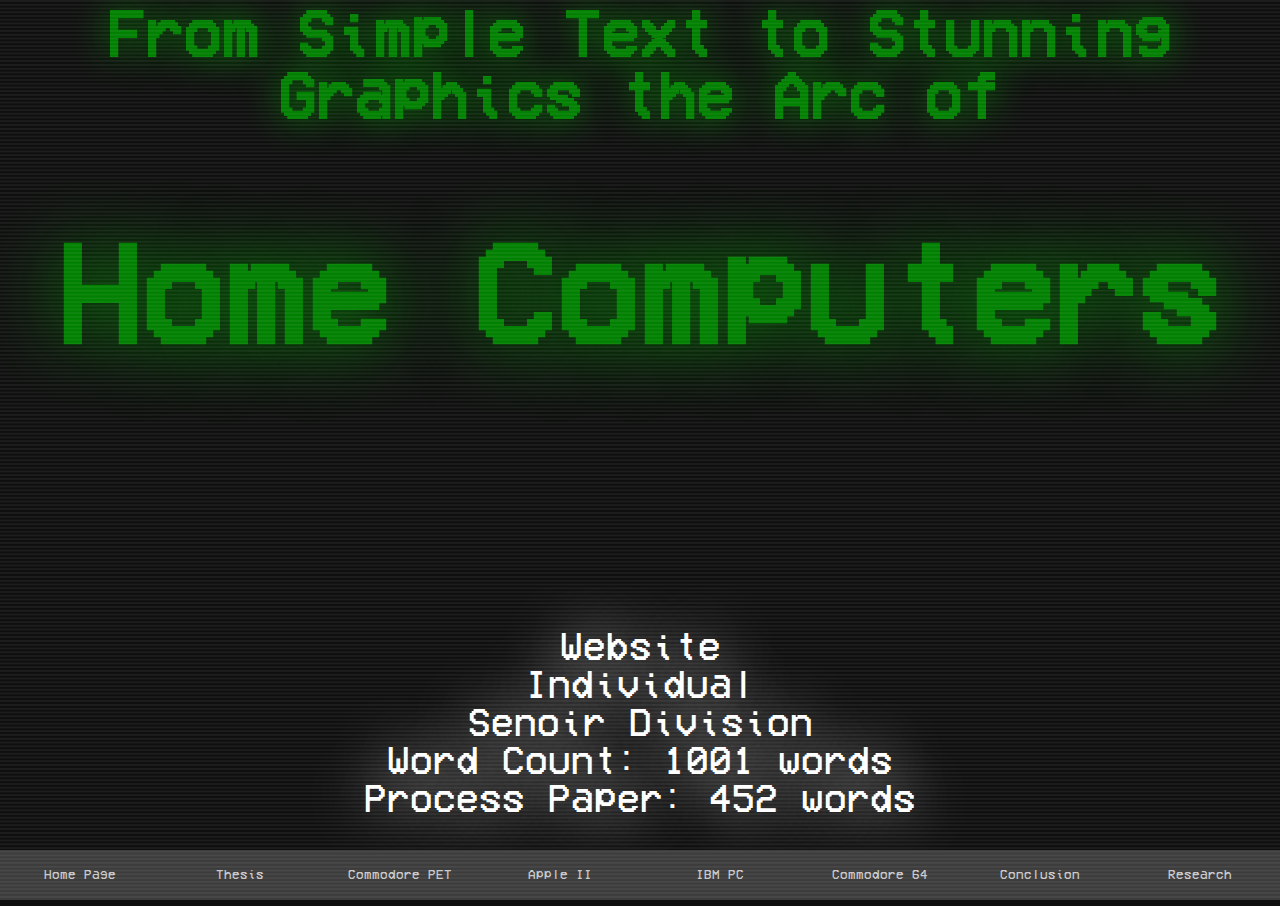
==== index.html @ 901f4e87 "Word Count Fix" ====
<html>
  <title>Home Computers</title>
  <head>
    <meta http-equiv="cache-control" content="no-cache" />
    <meta http-equiv="expires" content="0" />
    <meta http-equiv="pragma" content="no-cache" />
    <link rel="stylesheet" href="IndexStyle.css" />
  </head>
  <body>
    <div class="title-div">
      <h1 class="subtitle">From Simple Text to Stunning Graphics the Arc of</h1>
      <h1 class="title">Home Computers</h1>

      <div class="NHDStuff">
        <p>
          Website<br />
          Individual<br />
          Senoir Division<br />
          Word Count: 1001 words<br />
          Process Paper: 452 words<br />
        </p>
      </div>
      <div class="taskbar">
        <a class="active" href="#">Home Page</a>
        <a class="tab" href="Thesis.html">Thesis</a>
        <a class="tab" href="PET.html">Commodore PET</a>
        <a class="tab" href="AppleII.html">Apple II</a>
        <a class="tab" href="IBMPC.html">IBM PC</a>
        <a class="tab" href="C64.html">Commodore 64</a>
        <a class="tab" href="Conclusion.html">Conclusion</a>
        <a class="tab" href="Research.html">Research</a>
      </div>
    </div>
    <div style="margin-bottom: 10vh"></div>
  </body>
</html>
---- IndexStyle.css ----
@font-face {
  font-family: VCR;
  src: url(VCR_OSD_MONO.ttf);
}
@font-face {
  font-family: Gamer;
  src: url(Gamer.ttf);
}
@font-face {
  font-family: Karma;
  src: url(KarmaFuture.ttf);
}

html {
  background-color: rgb(15, 15, 15);
  margin: 0;
}
body {
  margin: 0;
}

body::after {
  /*scanlines*/
  content: "";
  background: url(scanlines.png);
  position: fixed;
  width: 100%;
  height: 100%;
  z-index: 300;
  top: 0;
  left: 0;
  right: 0;
  bottom: 0;
  background-size: 5%;
  pointer-events: none;
  opacity: 1;
}

.title {
  text-align: center;
  font-family: VCR;
  color: green;
  font-size: 11vw;
  text-shadow: 0px 0px 8vh green;
  margin-bottom: 30vh;
}

.subtitle {
  text-align: center;
  font-family: VCR;
  color: green;
  font-size: 5vw;
  text-shadow: 0px 0px 4vh green;
}

.taskbar {
  overflow: hidden;
  background-color: rgb(40, 40, 40);
  position: fixed;
  bottom: 0;
  width: 100%;
}
.NHDStuff {
  font-size: 3vw;
  text-align: center;
  font-family: VCR;
  color: white;
  text-shadow: 0px 0px 5vw white;
}

.taskbar a {
  float: left;
  display: block;
  background-color: rgb(60, 60, 60);
  padding: 1.5vw 0vw;
  width: 12.5%;
  text-align: center;
  color: rgb(200, 200, 200);
  font-family: VCR;
  font-size: 1vw;
  text-decoration: none;
}

.topnav a.active {
  background-color: rgb(200, 200, 200);
  color: rgb(40, 40, 40);
}

.tab-text {
  display: inline;
  width: 100%;
  height: 100%;
  text-decoration: none;
  vertical-align: middle;
  line-height: 4vw;
  font-size: 1vw;
  font-family: VCR;
  text-align: center;
  color: rgb(180, 180, 180);
}

.taskbar a:hover {
  background-color: rgb(120, 120, 120);
}

.blank-link {
  text-decoration: none;
}

.list-btn {
  float: left;
  border: none;
  display: block;
  background-color: rgb(60, 60, 60);
  padding: 1.5vw 0vw;
  width: 12.5%;
  text-align: center;
  color: rgb(200, 200, 200);
  font-family: VCR;
  font-size: 1vw;
  text-decoration: none;
}

.drop-cont {
  display: none;
  position: absolute;
  box-shadow: 0px 8px 16px 0px rgba(0, 0, 0, 0.2);
  z-index: 1;
}
.drop-cont a {
  float: none;
  color: rgb(200, 200, 200);
  background-color: rgb(60, 60, 60);
  padding: 1.5vw 0vw;
  width: auto;
  text-align: center;
  font-size: 1vw;
  font-family: VCR;
  text-decoration: none;
  display: block;
}
.dropdown:hover .drop-cont {
  display: block;
}

figcaption {
  font-family: VCR;
  font-size: 1vw;
  color: white;
}
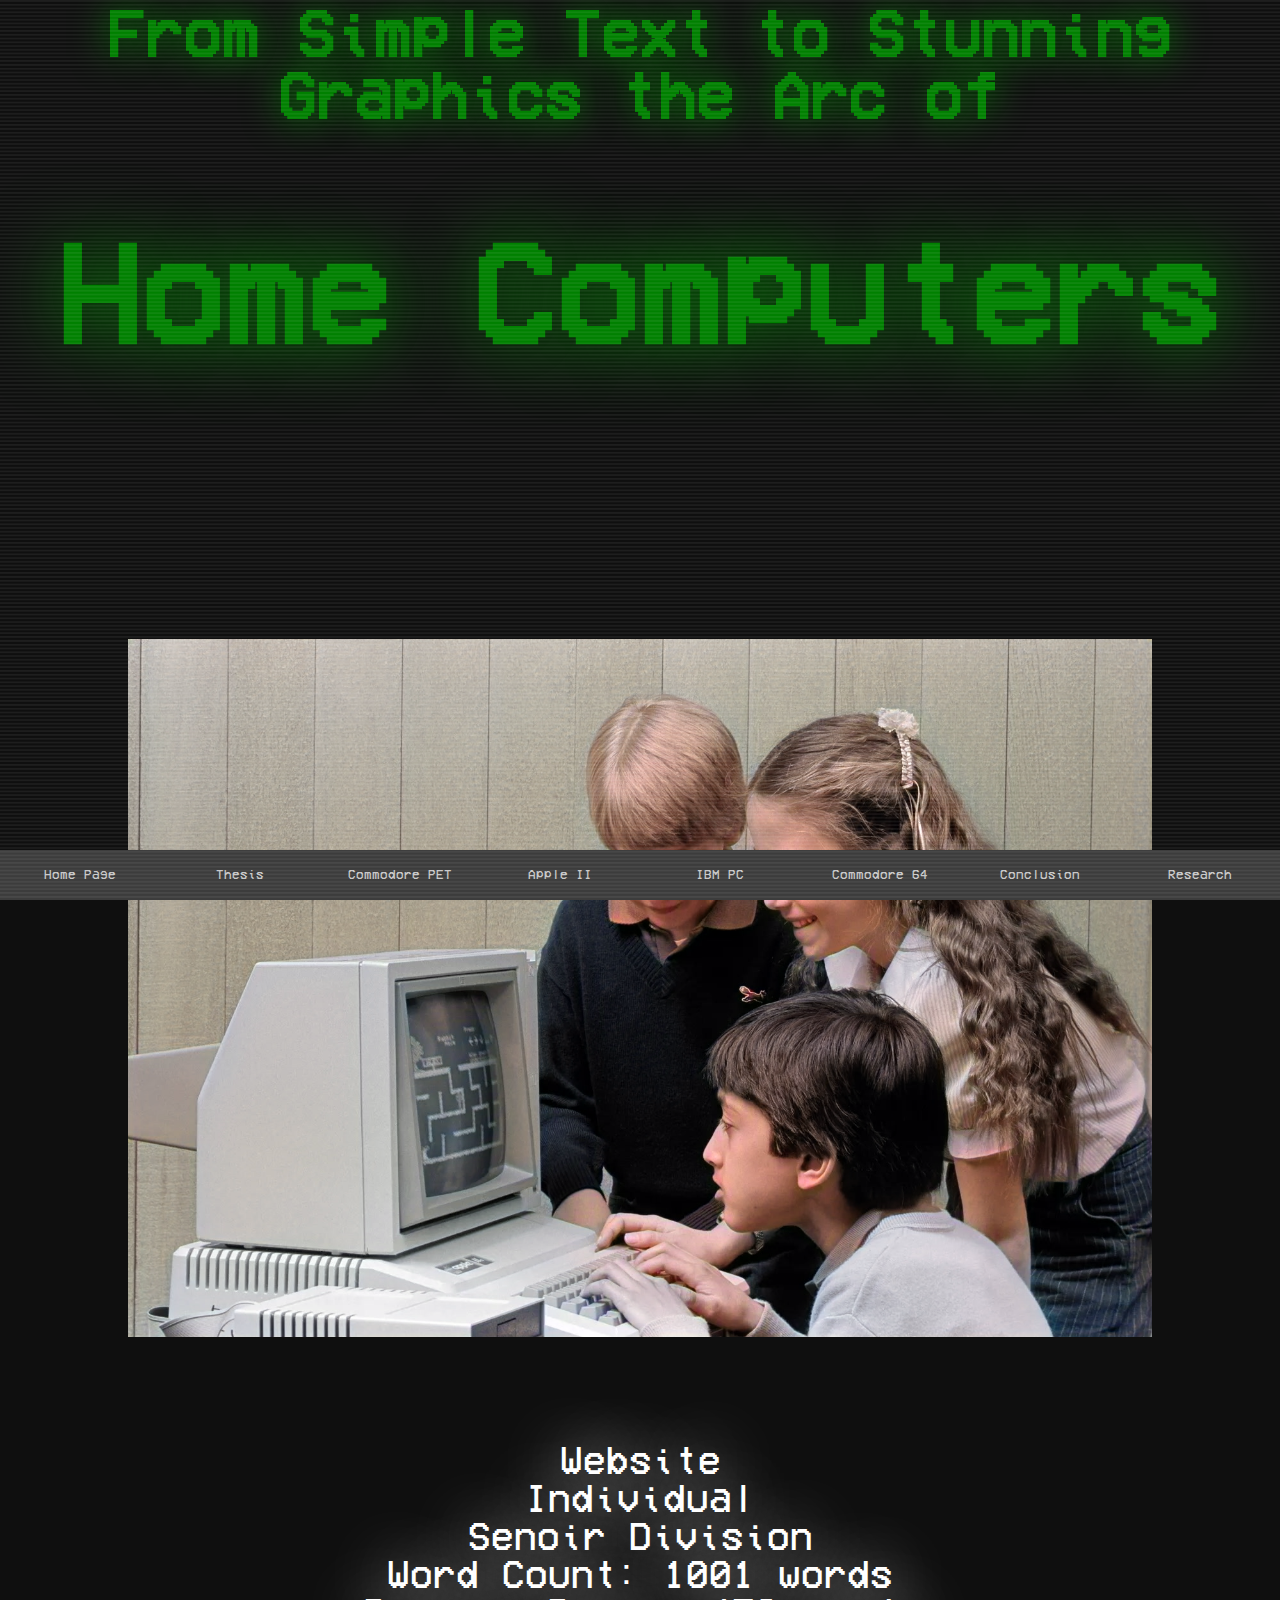
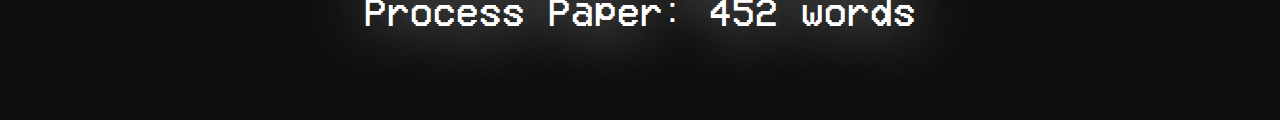
==== commit 5af2ec77: "Added Title image" ====
--- a/index.html
+++ b/index.html
@@ -10,7 +10,12 @@
     <div class="title-div">
       <h1 class="subtitle">From Simple Text to Stunning Graphics the Arc of</h1>
       <h1 class="title">Home Computers</h1>
-
+      <div style="text-align: center">
+        <img
+          src="Children.png"
+          style="width: 80%; height: auto; margin: 1vw; margin-bottom: 5vw"
+        />
+      </div>
       <div class="NHDStuff">
         <p>
           Website<br />
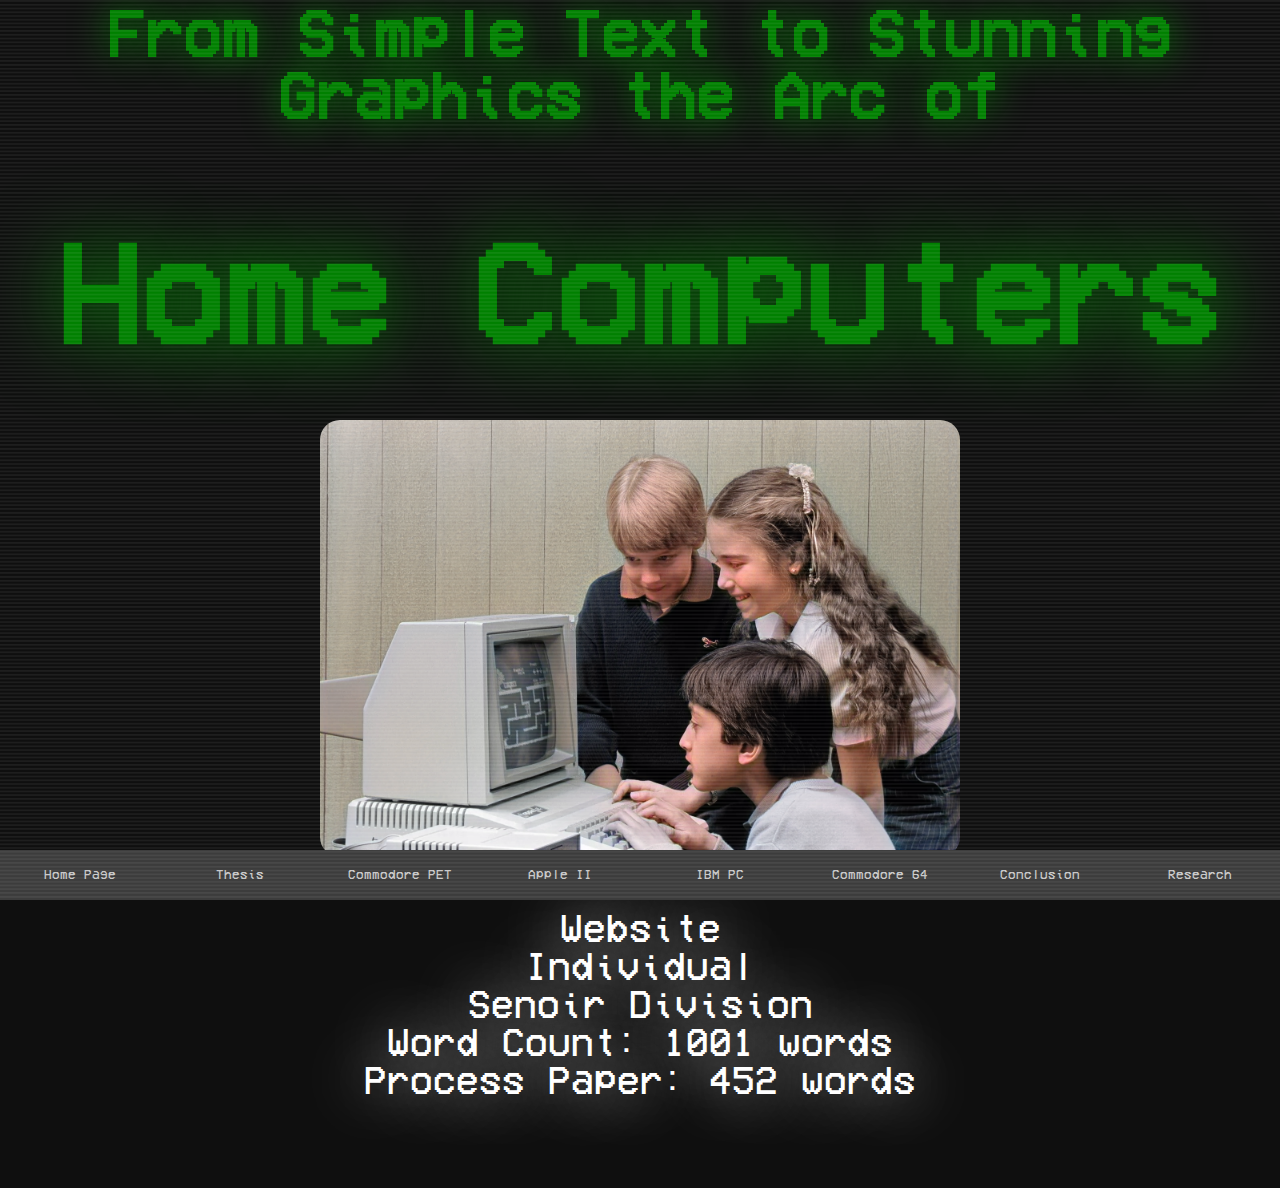
==== commit ce74f4c3: "Fixed image" ====
--- a/index.html
+++ b/index.html
@@ -13,7 +13,7 @@
       <div style="text-align: center">
         <img
           src="Children.png"
-          style="width: 80%; height: auto; margin: 1vw; margin-bottom: 5vw"
+          style="width: 50%; height: auto; margin: 1vw; border-radius: 20px"
         />
       </div>
       <div class="NHDStuff">
--- a/IndexStyle.css
+++ b/IndexStyle.css
@@ -42,7 +42,7 @@
   color: green;
   font-size: 11vw;
   text-shadow: 0px 0px 8vh green;
-  margin-bottom: 30vh;
+  margin-bottom: 4vw;
 }
 
 .subtitle {
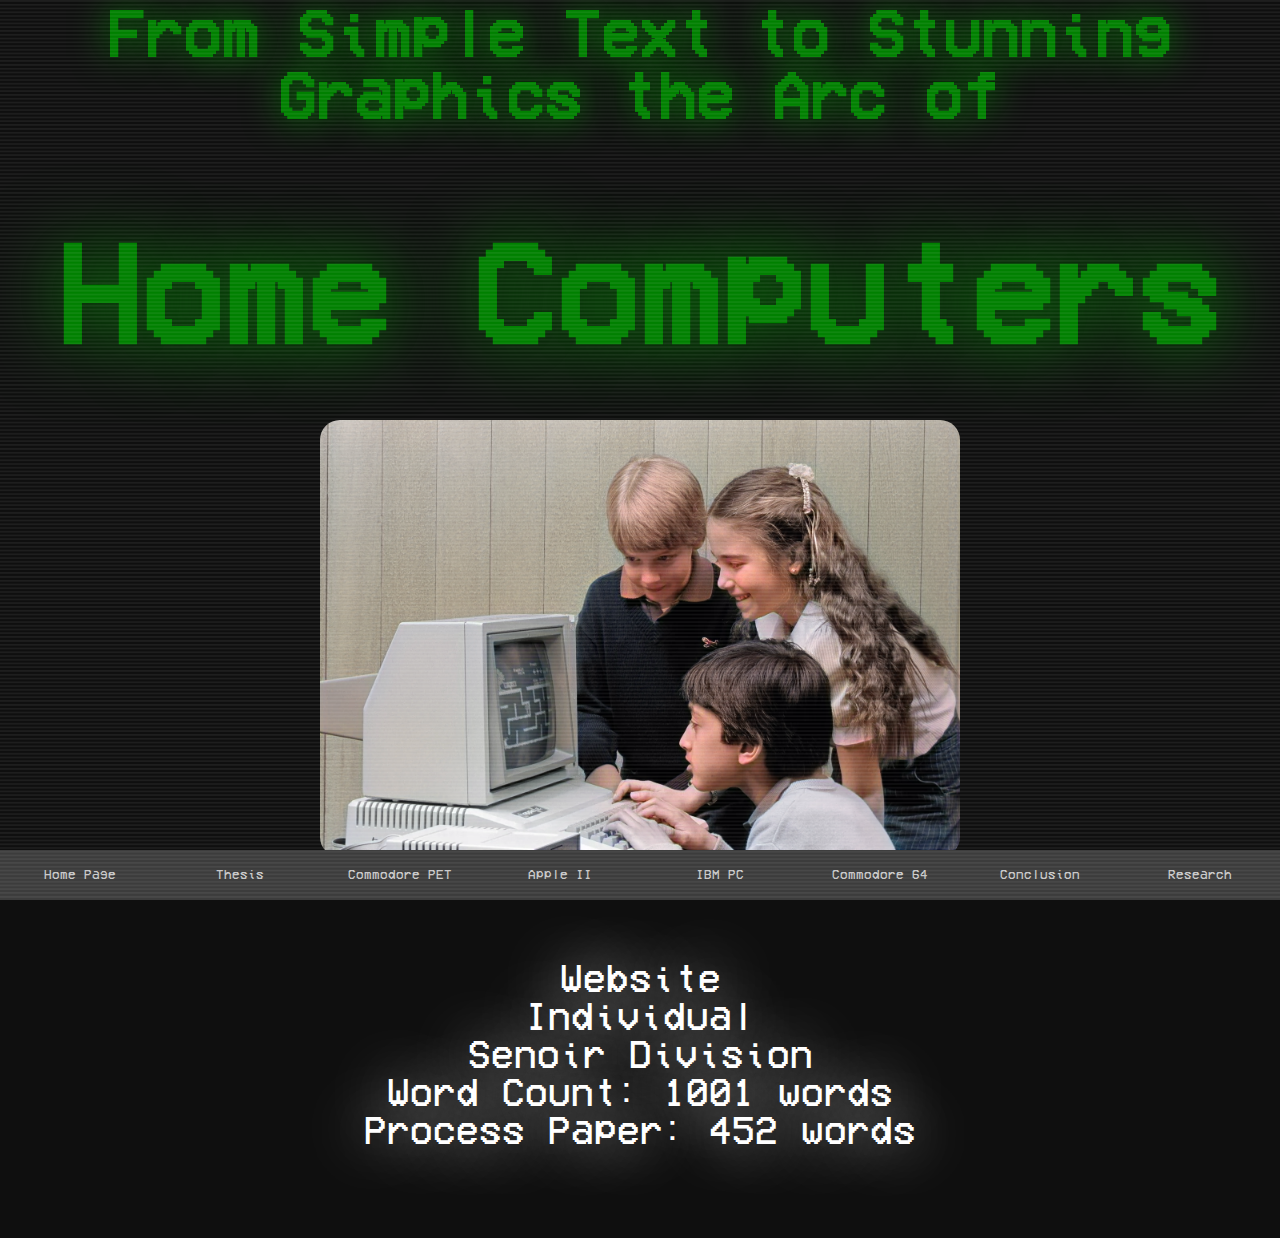
==== commit b1a514ee: "Added Caption" ====
--- a/index.html
+++ b/index.html
@@ -11,10 +11,13 @@
       <h1 class="subtitle">From Simple Text to Stunning Graphics the Arc of</h1>
       <h1 class="title">Home Computers</h1>
       <div style="text-align: center">
-        <img
-          src="Children.png"
-          style="width: 50%; height: auto; margin: 1vw; border-radius: 20px"
-        />
+        <div class="img-cap">
+          <img
+            src="Children.png"
+            style="width: 50%; height: auto; margin: 1vw; border-radius: 20px"
+          />
+          <p class="caption">Children Enjoying their Computer (Colorized)</p>
+        </div>
       </div>
       <div class="NHDStuff">
         <p>
--- a/IndexStyle.css
+++ b/IndexStyle.css
@@ -143,8 +143,15 @@
   display: block;
 }
 
-figcaption {
+.caption {
   font-family: VCR;
   font-size: 1vw;
   color: white;
+  text-align: center;
 }
+
+.img-cap {
+  margin: auto;
+  margin-bottom: 5vw;
+  width: auto;
+}
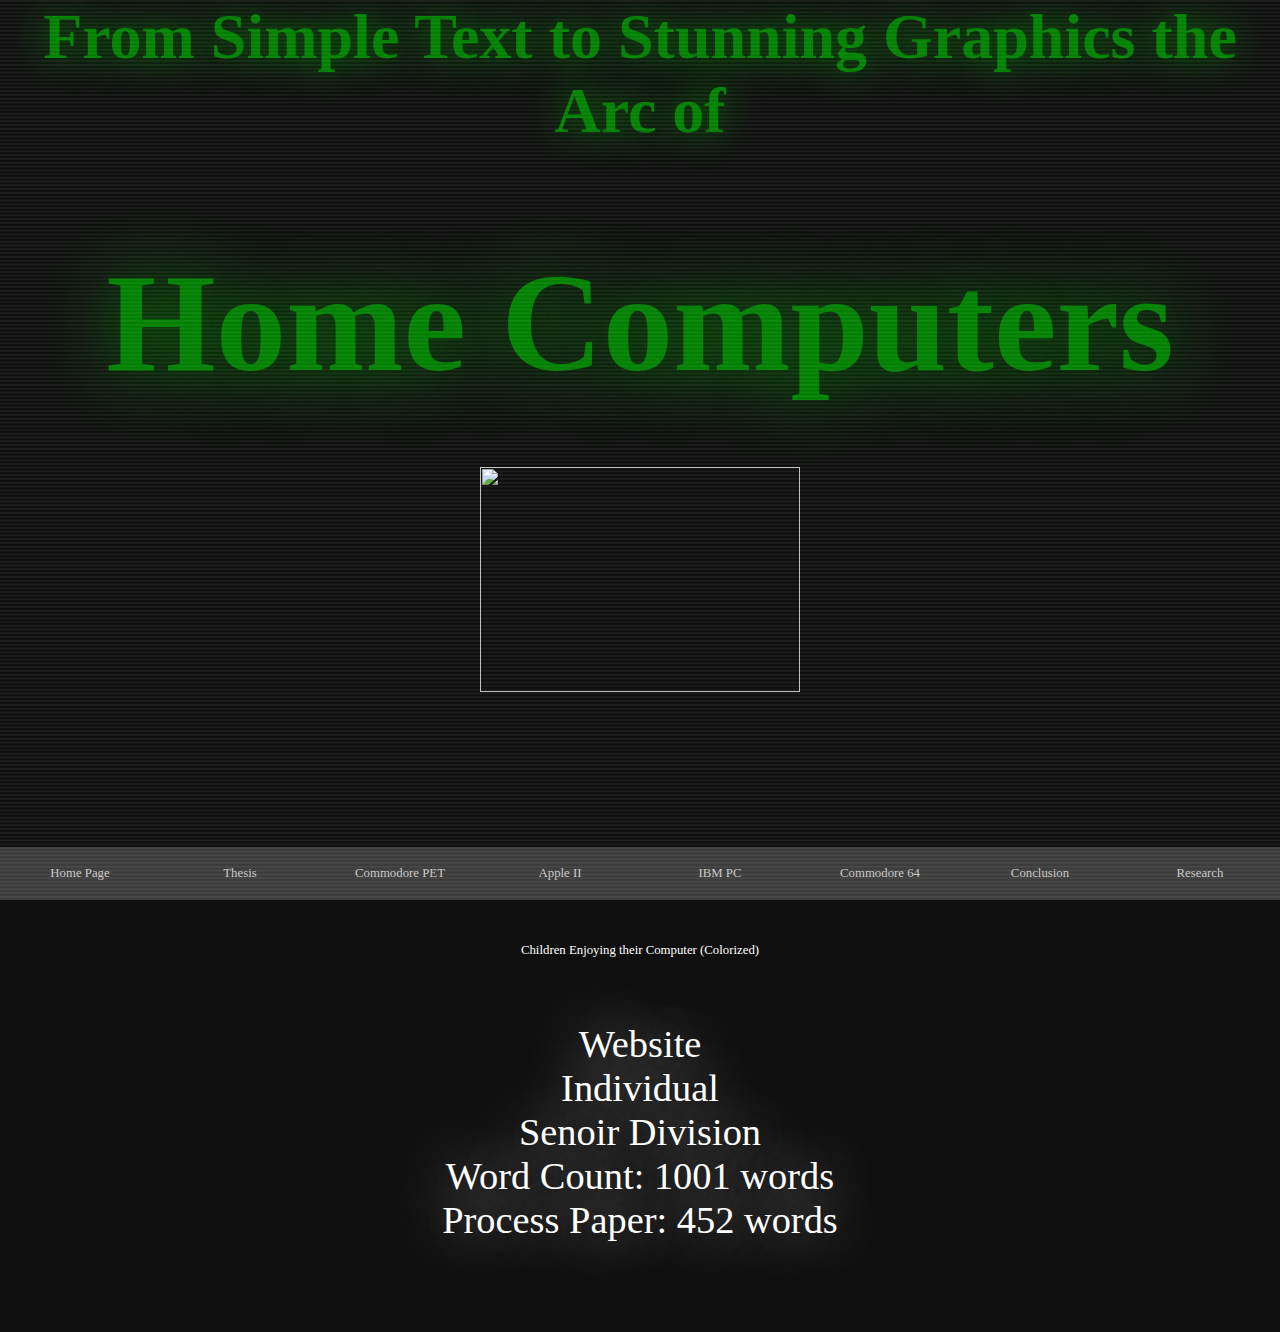
==== commit d6a55c4d: "Sync Fix" ====
--- a/index.html
+++ b/index.html
@@ -13,7 +13,7 @@
       <div style="text-align: center">
         <div class="img-cap">
           <img
-            src="Children.png"
+            src="../13994955/uploaded/Children.png"
             style="width: 50%; height: auto; margin: 1vw; border-radius: 20px"
           />
           <p class="caption">Children Enjoying their Computer (Colorized)</p>
--- a/IndexStyle.css
+++ b/IndexStyle.css
@@ -1,6 +1,6 @@
 @font-face {
   font-family: VCR;
-  src: url(VCR_OSD_MONO.ttf);
+  src: url(../13994955/uploaded/VCR_OSD_MONO.ttf);
 }
 @font-face {
   font-family: Gamer;
@@ -8,7 +8,7 @@
 }
 @font-face {
   font-family: Karma;
-  src: url(KarmaFuture.ttf);
+  src: url(../13994955/uploaded/KarmaFuture.ttf);
 }
 
 html {
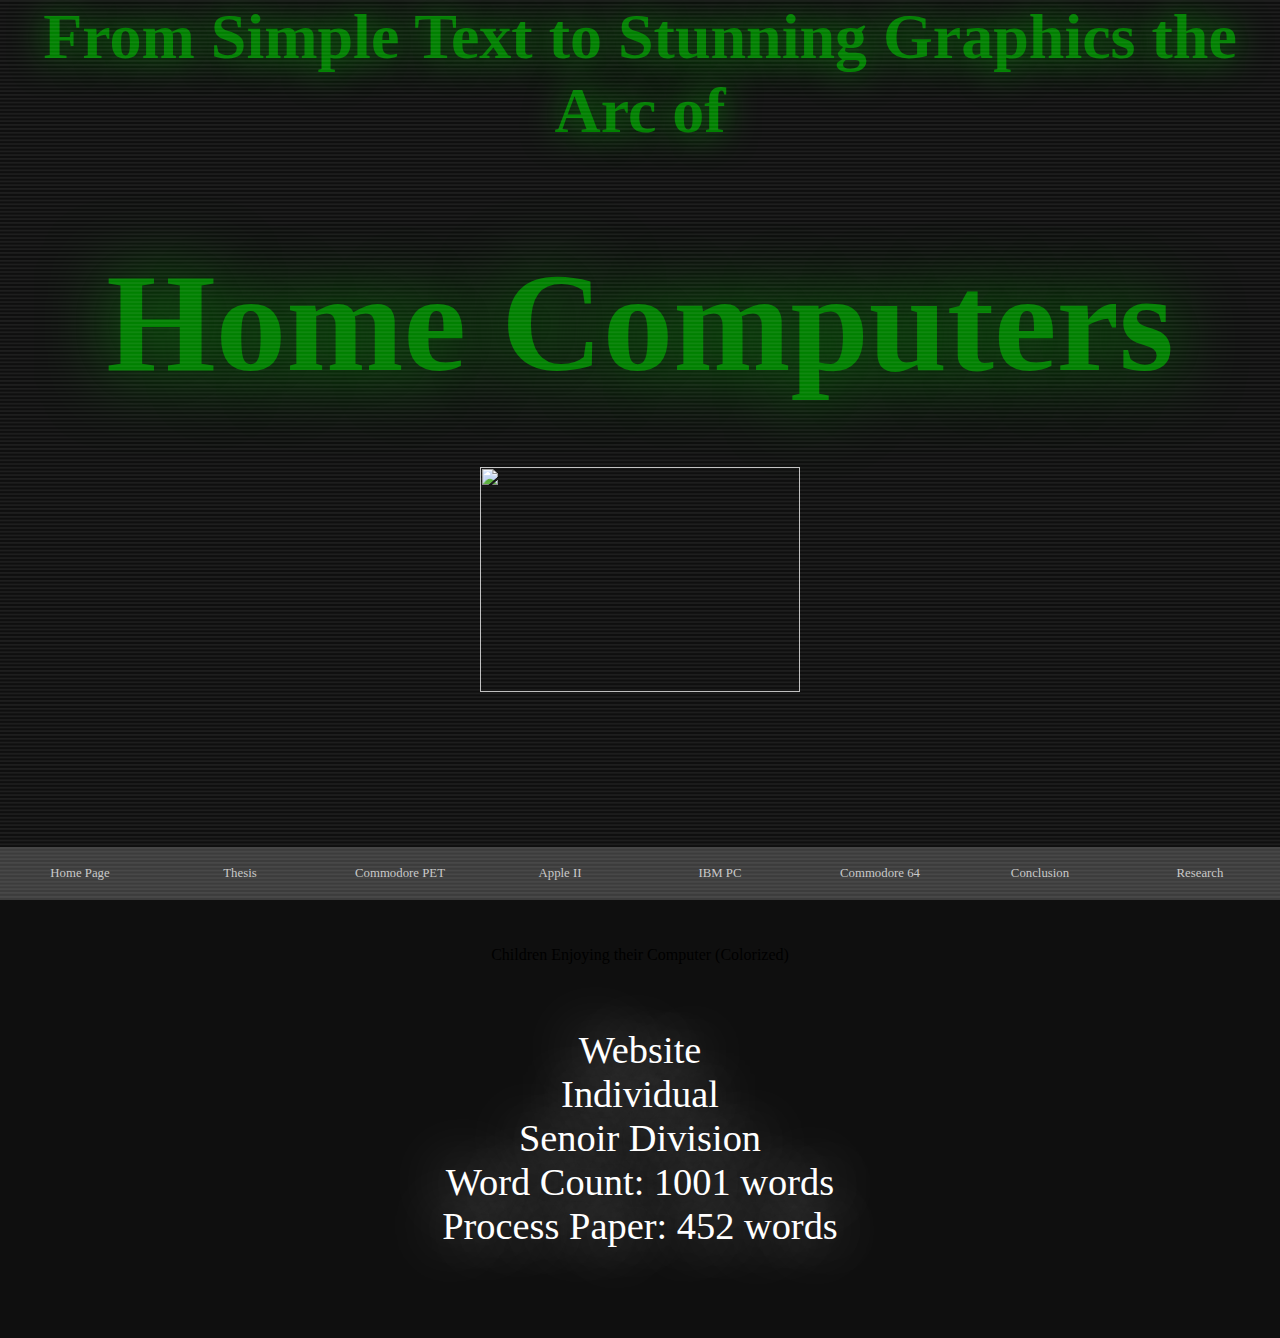
==== commit 220fd61a: "Check" ====
--- a/index.html
+++ b/index.html
@@ -16,7 +16,9 @@
             src="../13994955/uploaded/Children.png"
             style="width: 50%; height: auto; margin: 1vw; border-radius: 20px"
           />
-          <p class="caption">Children Enjoying their Computer (Colorized)</p>
+          <p style="font-family: VCR">
+            Children Enjoying their Computer (Colorized)
+          </p>
         </div>
       </div>
       <div class="NHDStuff">
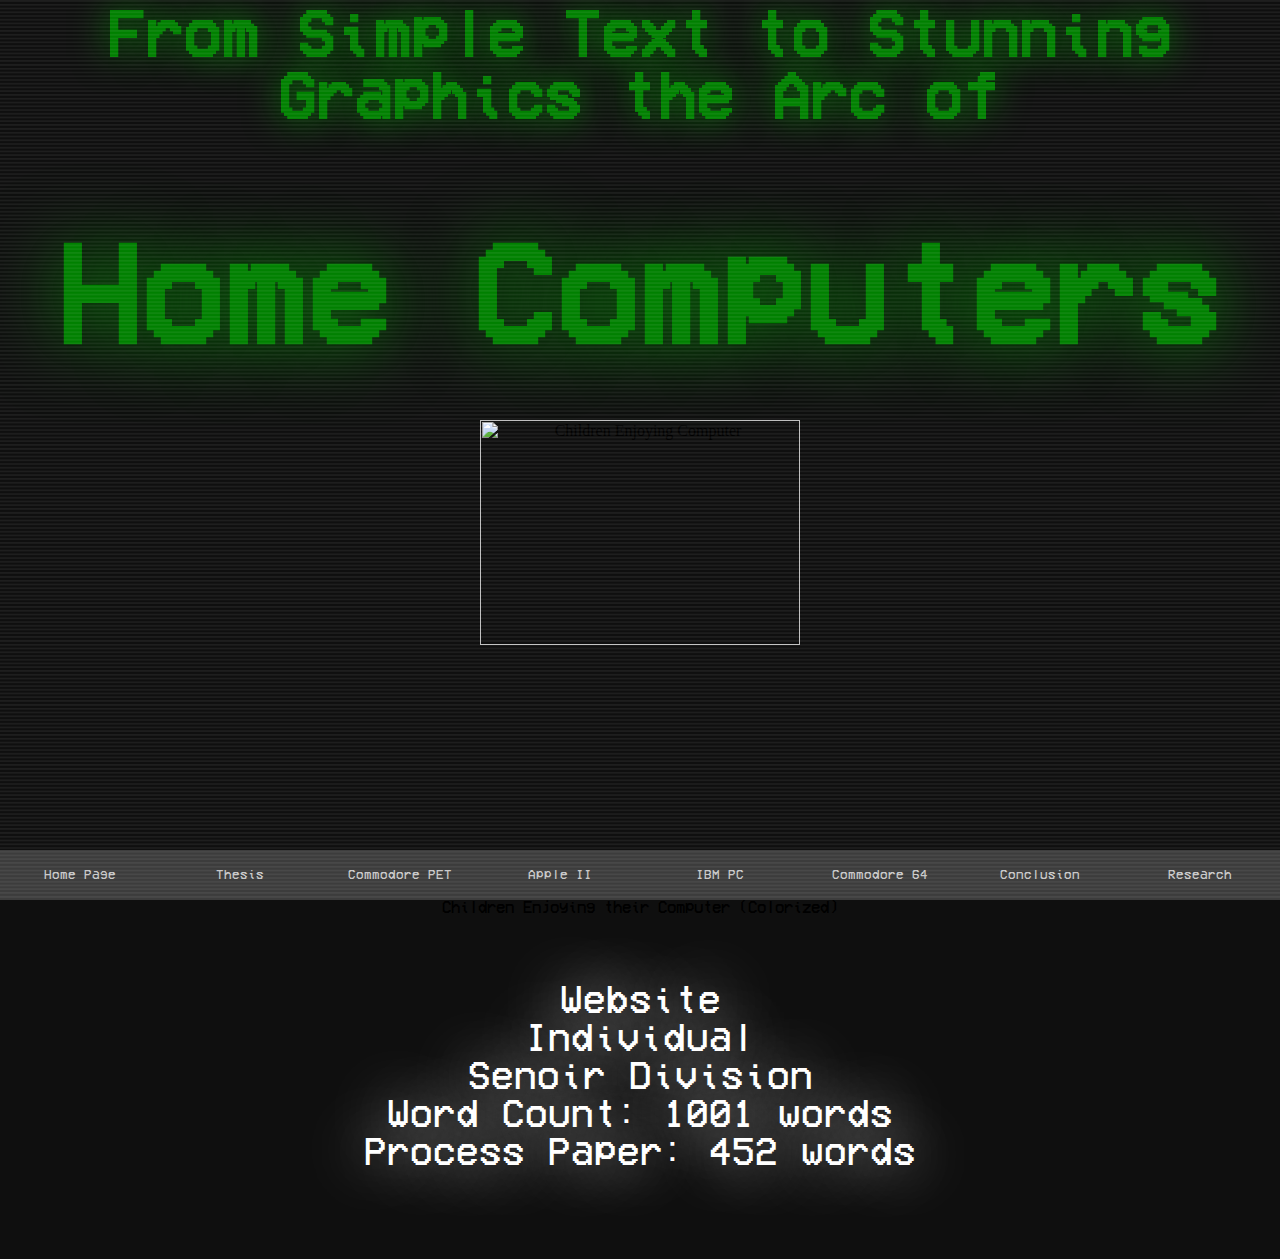
==== commit cc6a6e39: "check 2" ====
--- a/index.html
+++ b/index.html
@@ -5,6 +5,12 @@
     <meta http-equiv="expires" content="0" />
     <meta http-equiv="pragma" content="no-cache" />
     <link rel="stylesheet" href="IndexStyle.css" />
+    <style>
+      @font-face {
+        font-family: VCR;
+        src: url(VCR_OSD_MONO.ttf);
+      }
+    </style>
   </head>
   <body>
     <div class="title-div">
@@ -14,6 +20,7 @@
         <div class="img-cap">
           <img
             src="../13994955/uploaded/Children.png"
+            alt="Children Enjoying Computer"
             style="width: 50%; height: auto; margin: 1vw; border-radius: 20px"
           />
           <p style="font-family: VCR">
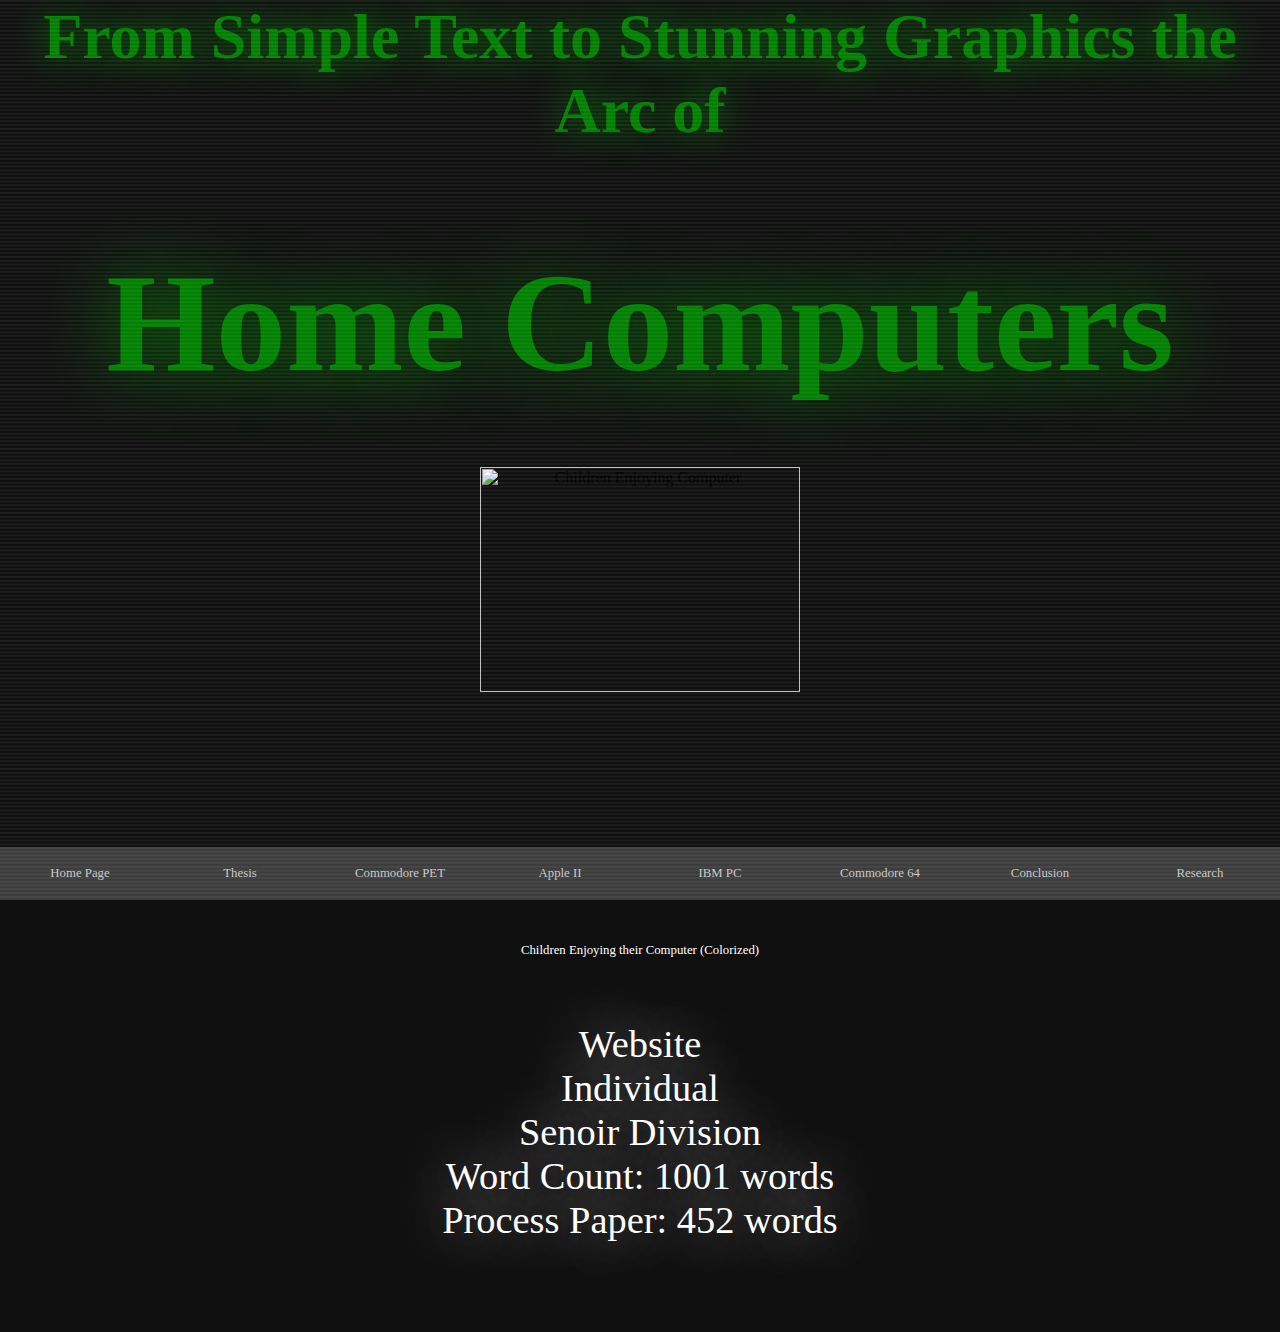
==== commit 187cf176: "Style fix" ====
--- a/index.html
+++ b/index.html
@@ -8,14 +8,20 @@
     <style>
       @font-face {
         font-family: VCR;
-        src: url(VCR_OSD_MONO.ttf);
+        src: url(../13994955/uploaded/VCR_OSD_MONO.ttf);
+      }
+      @font-face {
+        font-family: Karma;
+        src: url(../13994955/uploaded/KarmaFuture.ttf);
       }
     </style>
   </head>
   <body>
     <div class="title-div">
-      <h1 class="subtitle">From Simple Text to Stunning Graphics the Arc of</h1>
-      <h1 class="title">Home Computers</h1>
+      <h1 class="subtitle" style="font-family: VCR">
+        From Simple Text to Stunning Graphics the Arc of
+      </h1>
+      <h1 class="title" style="font-family: VCR">Home Computers</h1>
       <div style="text-align: center">
         <div class="img-cap">
           <img
@@ -23,12 +29,12 @@
             alt="Children Enjoying Computer"
             style="width: 50%; height: auto; margin: 1vw; border-radius: 20px"
           />
-          <p style="font-family: VCR">
+          <p style="font-family: VCR" class="caption">
             Children Enjoying their Computer (Colorized)
           </p>
         </div>
       </div>
-      <div class="NHDStuff">
+      <div class="NHDStuff" style="font-family: VCR">
         <p>
           Website<br />
           Individual<br />
@@ -37,7 +43,7 @@
           Process Paper: 452 words<br />
         </p>
       </div>
-      <div class="taskbar">
+      <div class="taskbar" style="font-family: VCR">
         <a class="active" href="#">Home Page</a>
         <a class="tab" href="Thesis.html">Thesis</a>
         <a class="tab" href="PET.html">Commodore PET</a>
